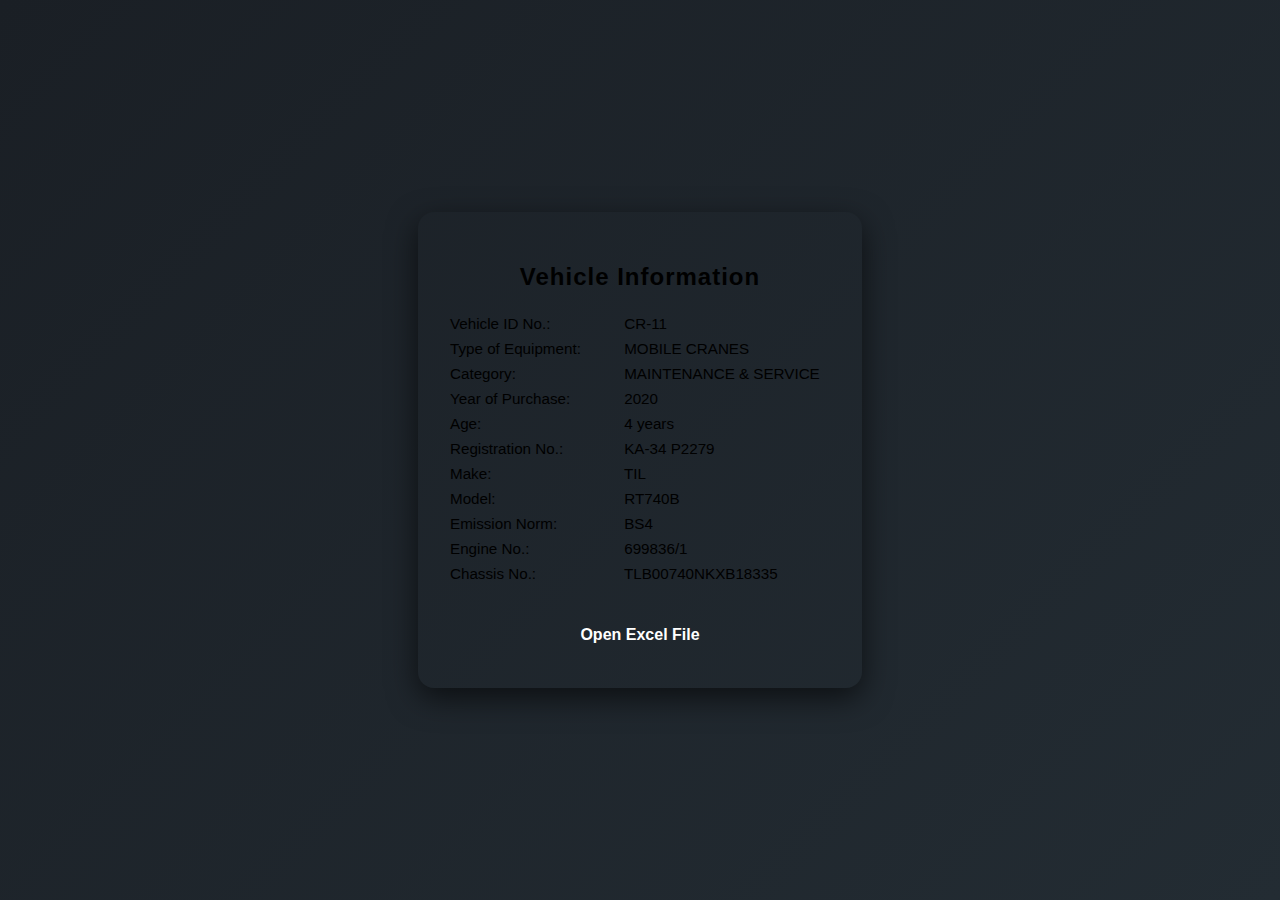
==== CR-11.html @ bc954af9 "Update CR-11.html" ====
<!DOCTYPE html>
<html lang="en">
<head>
  <meta charset="UTF-8" />
  <meta name="viewport" content="width=device-width, initial-scale=1.0"/>
  <title>Vehicle Information Card</title>
  <style>
       :root {
  --primary-color: #d35400; /* Rust orange */
  --secondary-color: #b0b0b0; /* Muted gray */
  --hover-color: #a04000; /* Dark rust */
  --bg-color: rgba(42, 46, 53, 0.3); /* Glass over steel gray */
  --font-color: #f0f0f0; /* Light text */
  --error-color: #e74c3c; /* Red for errors */
  --success-color: #f39c12; /* Industrial yellow for success */
  --border-color: #666; /* Mid gray border */
  --focus-color: #f39c12; /* Highlight input with yellow */
}
body {
  background-color: #fff;
  background-image: none; /* optional: remove logo image if needed */
}

    body {
      margin: 0;
      font-family: 'Roboto', sans-serif;
      background-color: var(--bg-dark);
      color: var(--primary-text);
      display: flex;
      align-items: center;
      justify-content: center;
      height: 100vh;
      background-image: linear-gradient(135deg, #1a1f25 0%, #232c33 100%);
    }

    .card {
      background-color: var(--card-bg);
      border-radius: 16px;
      padding: 2rem;
      width: 380px;
      box-shadow: 0 10px 30px rgba(0, 0, 0, 0.6);
      transition: transform 0.3s ease;
    }

    .card:hover {
      transform: scale(1.02);
    }

    .card h2 {
      text-align: center;
      margin-bottom: 1.5rem;
      font-weight: 600;
      color: var(--accent-color);
      letter-spacing: 1px;
    }

    .card p {
      font-size: 0.95rem;
      margin: 0.5rem 0;
      color: var(--secondary-text);
    }

    .card p span {
      display: inline-block;
      min-width: 170px;
      color: var(--primary-text);
      font-weight: 500;
    }

    .btn {
      display: block;
      width: 100%;
      margin-top: 2rem;
      padding: 0.75rem;
      background-color: var(--btn-bg);
      color: white;
      font-weight: bold;
      border: none;
      border-radius: 10px;
      font-size: 1rem;
      cursor: pointer;
      transition: background-color 0.3s ease;
    }

    .btn:hover {
      background-color: var(--btn-hover);
    }

    a {
      text-decoration: none;
    }
  </style>
</head>
<body>
  <div class="card">
    <h2>Vehicle Information</h2>
    <p><span>Vehicle ID No.:</span> CR-11</p>
    <p><span>Type of Equipment:</span> MOBILE CRANES</p>
    <p><span>Category:</span> MAINTENANCE & SERVICE</p>
    <p><span>Year of Purchase:</span> 2020</p>
    <p><span>Age:</span> 4 years</p>
    <p><span>Registration No.:</span> KA-34 P2279</p>
    <p><span>Make:</span> TIL</p>
    <p><span>Model:</span> RT740B</p>
    <p><span>Emission Norm:</span> BS4</p>
    <p><span>Engine No.:</span> 699836/1</p>
    <p><span>Chassis No.:</span> TLB00740NKXB18335</p>
    <a href="https://jsw-my.sharepoint.com/:x:/g/personal/yamuna_m_jsw_in/ERoFMKfBEzFHpQRWE9IPvKwBg293S1bStSehDndUysqw1Q?e=hY66Fu" target="_blank">
      <button class="btn">Open Excel File</button>
    </a>
  </div>
</body>
</html>
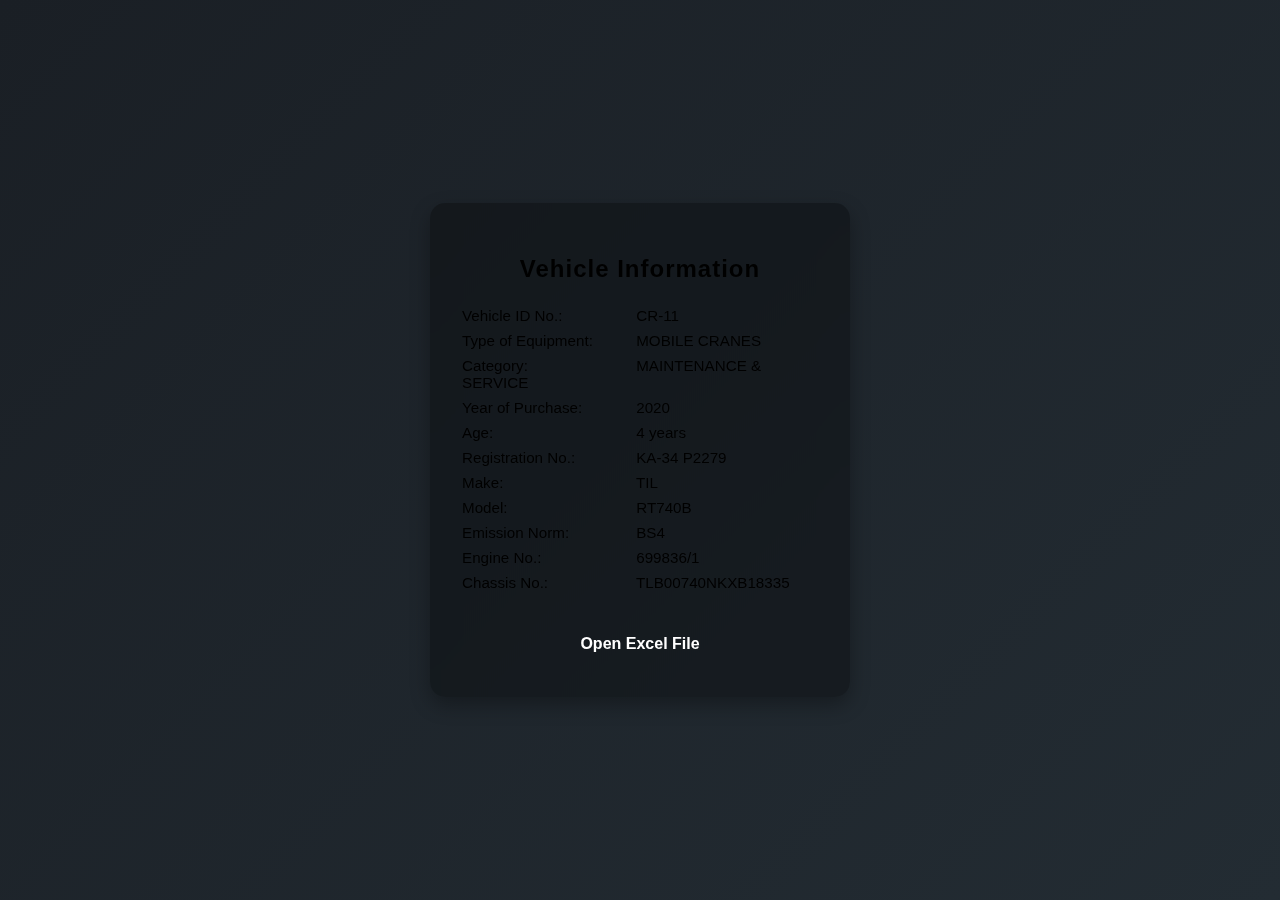
==== commit 3286cd18: "Update CR-11.html" ====
--- a/CR-11.html
+++ b/CR-11.html
@@ -16,10 +16,7 @@
   --border-color: #666; /* Mid gray border */
   --focus-color: #f39c12; /* Highlight input with yellow */
 }
-body {
-  background-color: #fff;
-  background-image: none; /* optional: remove logo image if needed */
-}
+
 
     body {
       margin: 0;
@@ -34,12 +31,17 @@
     }
 
     .card {
-      background-color: var(--card-bg);
-      border-radius: 16px;
+    
+      background-color: rgba(0, 0, 0, 0.3); /* Dark glass effect */
       padding: 2rem;
-      width: 380px;
-      box-shadow: 0 10px 30px rgba(0, 0, 0, 0.6);
-      transition: transform 0.3s ease;
+      border-radius: 15px;
+      box-shadow: 0 8px 20px rgba(0, 0, 0, 0.3);
+      width: 100%;
+      max-width: 420px;
+      backdrop-filter: blur(12px); /* Stronger glass effect */
+      -webkit-backdrop-filter: blur(12px);
+      box-sizing: border-box;
+    
     }
 
     .card:hover {
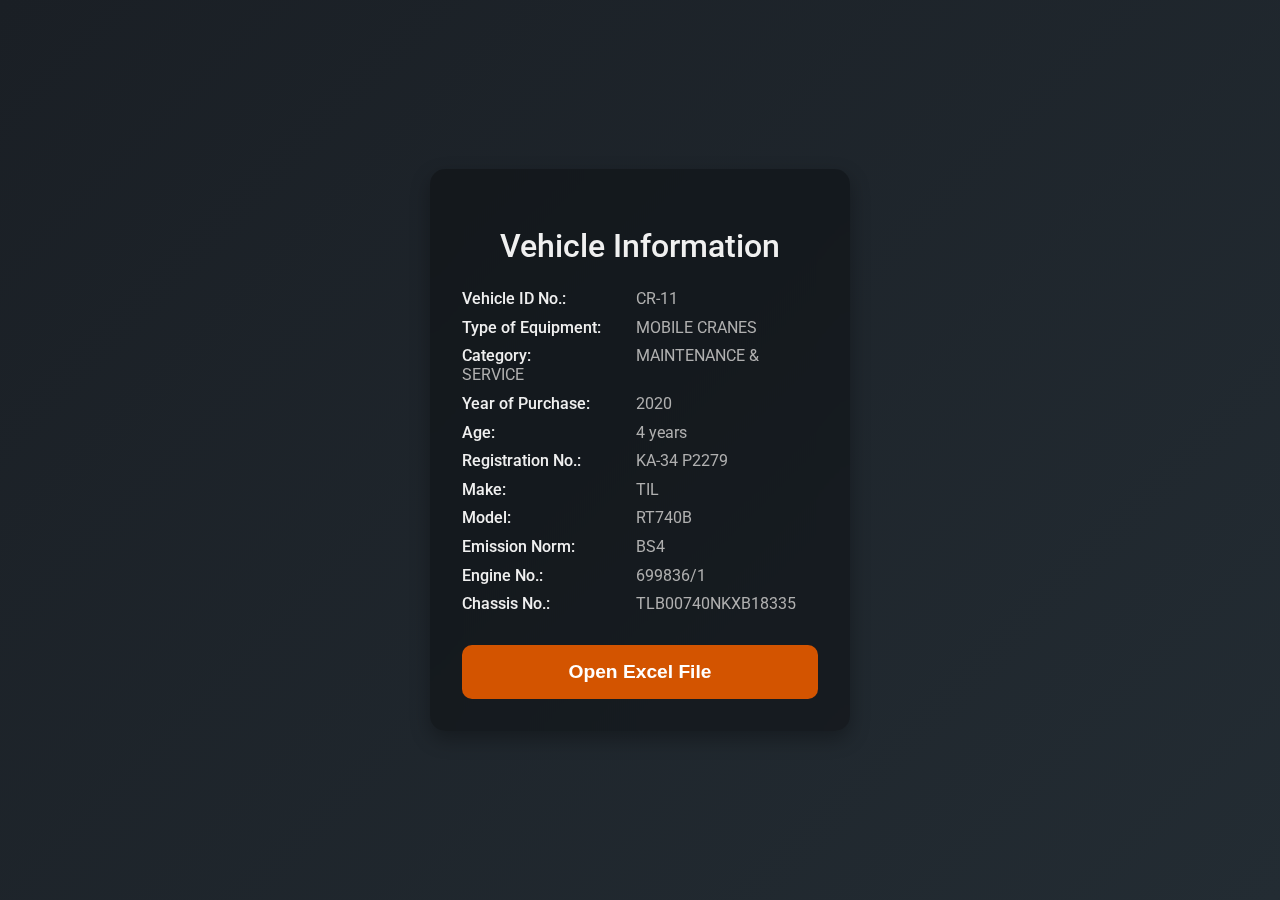
==== commit 2cf6b3c8: "Update CR-11.html" ====
--- a/CR-11.html
+++ b/CR-11.html
@@ -4,44 +4,42 @@
   <meta charset="UTF-8" />
   <meta name="viewport" content="width=device-width, initial-scale=1.0"/>
   <title>Vehicle Information Card</title>
+  <link href="https://fonts.googleapis.com/css2?family=Roboto:wght@400;500&display=swap" rel="stylesheet">
   <style>
-       :root {
-  --primary-color: #d35400; /* Rust orange */
-  --secondary-color: #b0b0b0; /* Muted gray */
-  --hover-color: #a04000; /* Dark rust */
-  --bg-color: rgba(42, 46, 53, 0.3); /* Glass over steel gray */
-  --font-color: #f0f0f0; /* Light text */
-  --error-color: #e74c3c; /* Red for errors */
-  --success-color: #f39c12; /* Industrial yellow for success */
-  --border-color: #666; /* Mid gray border */
-  --focus-color: #f39c12; /* Highlight input with yellow */
-}
-
+    :root {
+      --primary-color: #d35400; /* Rust orange */
+      --secondary-color: #b0b0b0; /* Muted gray */
+      --hover-color: #a04000; /* Dark rust */
+      --bg-color: rgba(42, 46, 53, 0.3); /* Glass over steel gray */
+      --font-color: #f0f0f0; /* Light text */
+      --error-color: #e74c3c;
+      --success-color: #f39c12;
+      --border-color: #666;
+      --focus-color: #f39c12;
+    }
 
     body {
       margin: 0;
       font-family: 'Roboto', sans-serif;
-      background-color: var(--bg-dark);
-      color: var(--primary-text);
+      background: linear-gradient(135deg, #1a1f25 0%, #232c33 100%);
+      color: var(--font-color);
       display: flex;
       align-items: center;
       justify-content: center;
       height: 100vh;
-      background-image: linear-gradient(135deg, #1a1f25 0%, #232c33 100%);
     }
 
     .card {
-    
-      background-color: rgba(0, 0, 0, 0.3); /* Dark glass effect */
+      background-color: rgba(0, 0, 0, 0.3); /* Glass effect */
       padding: 2rem;
       border-radius: 15px;
       box-shadow: 0 8px 20px rgba(0, 0, 0, 0.3);
       width: 100%;
       max-width: 420px;
-      backdrop-filter: blur(12px); /* Stronger glass effect */
+      backdrop-filter: blur(12px);
       -webkit-backdrop-filter: blur(12px);
       box-sizing: border-box;
-    
+      transition: transform 0.3s ease;
     }
 
     .card:hover {
@@ -51,21 +49,21 @@
     .card h2 {
       text-align: center;
       margin-bottom: 1.5rem;
-      font-weight: 600;
-      color: var(--accent-color);
-      letter-spacing: 1px;
+      font-weight: 500;
+      font-size: 2rem;
+      color: var(--font-color);
     }
 
     .card p {
-      font-size: 0.95rem;
-      margin: 0.5rem 0;
-      color: var(--secondary-text);
+      font-size: 1rem;
+      margin: 0.6rem 0;
+      color: var(--secondary-color);
     }
 
     .card p span {
       display: inline-block;
       min-width: 170px;
-      color: var(--primary-text);
+      color: var(--font-color);
       font-weight: 500;
     }
 
@@ -73,23 +71,43 @@
       display: block;
       width: 100%;
       margin-top: 2rem;
-      padding: 0.75rem;
-      background-color: var(--btn-bg);
+      padding: 1rem;
+      background-color: var(--primary-color);
       color: white;
-      font-weight: bold;
+      font-weight: 600;
       border: none;
       border-radius: 10px;
-      font-size: 1rem;
+      font-size: 1.2rem;
       cursor: pointer;
       transition: background-color 0.3s ease;
     }
 
     .btn:hover {
-      background-color: var(--btn-hover);
+      background-color: var(--hover-color);
     }
 
     a {
       text-decoration: none;
+    }
+
+    @media (max-width: 500px) {
+      .card {
+        padding: 1.5rem 1rem;
+        border-radius: 12px;
+      }
+
+      .card h2 {
+        font-size: 1.8rem;
+      }
+
+      .btn {
+        font-size: 1.1rem;
+        padding: 0.8rem;
+      }
+
+      .card p span {
+        min-width: 140px;
+      }
     }
   </style>
 </head>
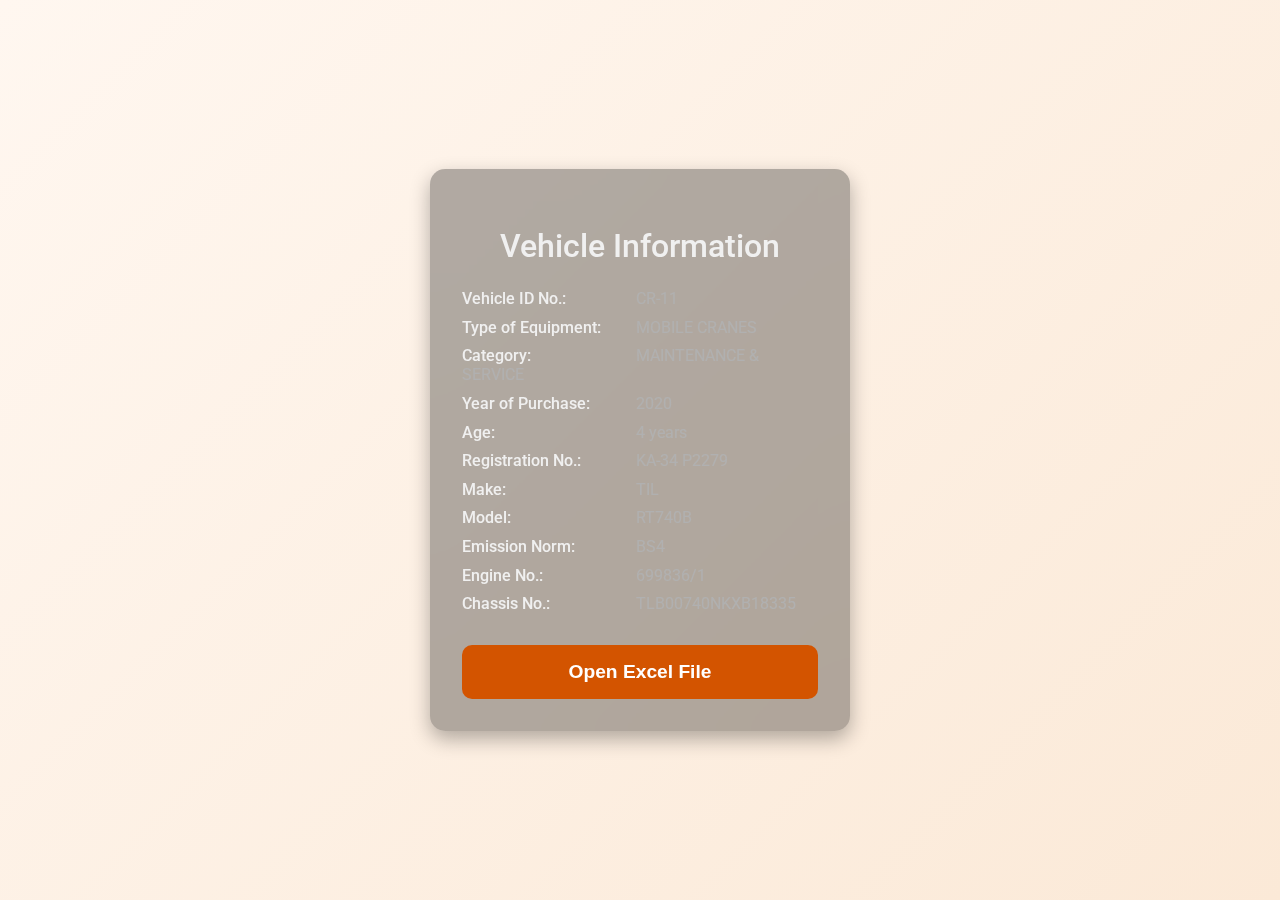
==== commit 02040a90: "Update CR-11.html" ====
--- a/CR-11.html
+++ b/CR-11.html
@@ -20,8 +20,8 @@
 
     body {
       margin: 0;
-      font-family: 'Roboto', sans-serif;
-      background: linear-gradient(135deg, #1a1f25 0%, #232c33 100%);
+      font-family: 'Roboto', sans-serif; 
+      background: linear-gradient(135deg, #fff7f0 0%, #fbe9d7 100%);
       color: var(--font-color);
       display: flex;
       align-items: center;
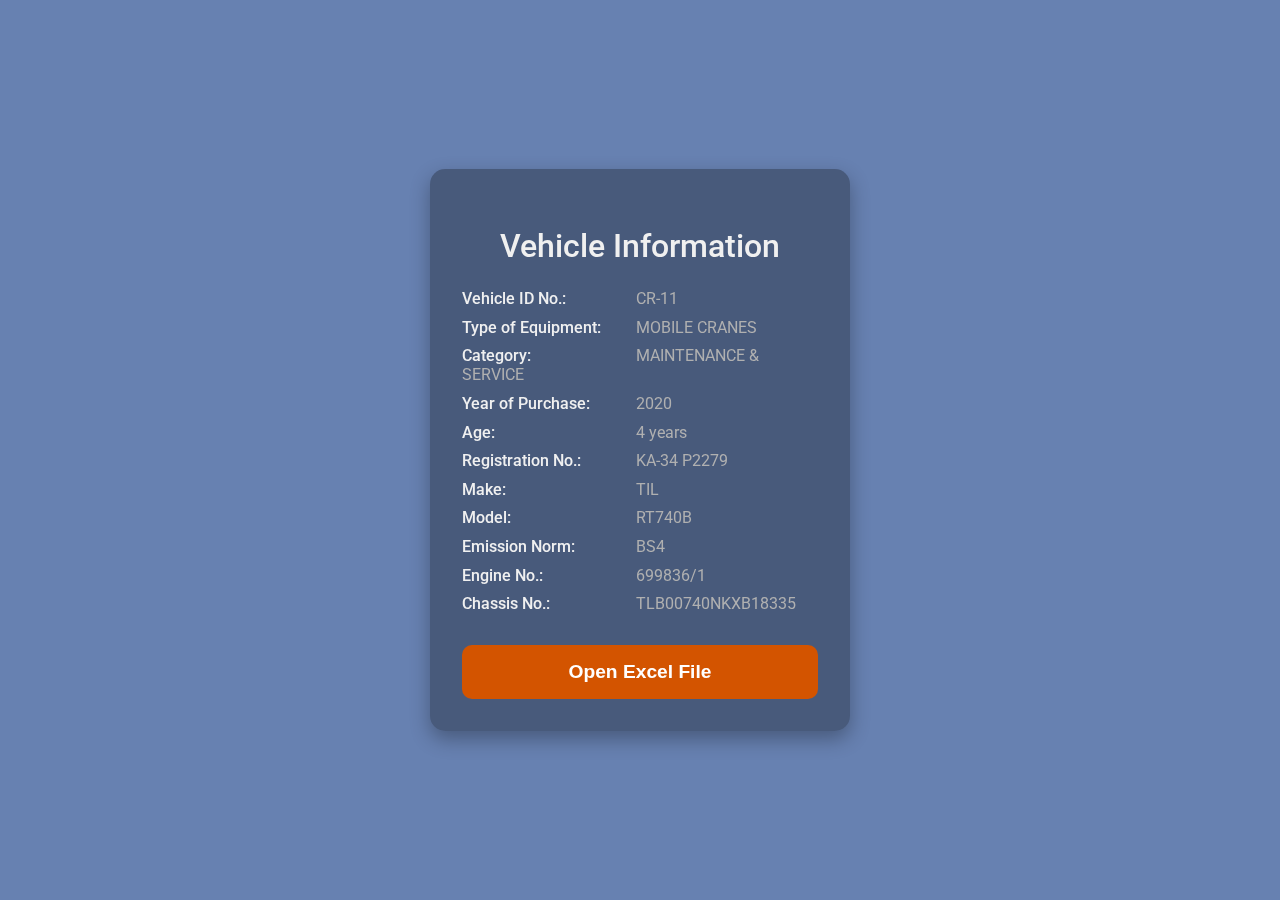
==== commit 9941e61e: "Update CR-11.html" ====
--- a/CR-11.html
+++ b/CR-11.html
@@ -21,7 +21,7 @@
     body {
       margin: 0;
       font-family: 'Roboto', sans-serif; 
-      background: linear-gradient(135deg, #fff7f0 0%, #fbe9d7 100%);
+      background: rgba(103,129,177);
       color: var(--font-color);
       display: flex;
       align-items: center;
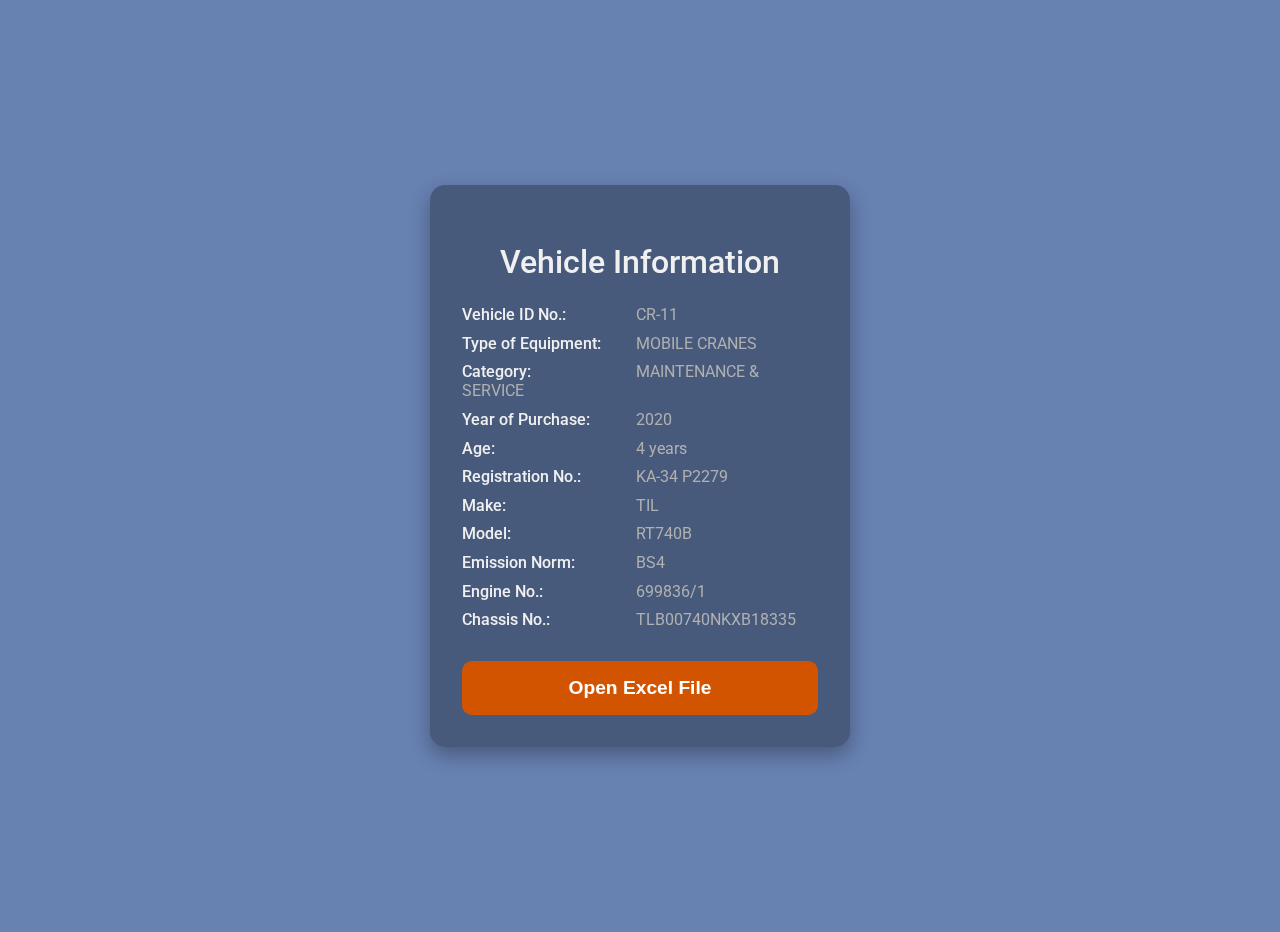
==== commit c92a74af: "Update CR-11.html" ====
--- a/CR-11.html
+++ b/CR-11.html
@@ -20,13 +20,14 @@
 
     body {
       margin: 0;
-      font-family: 'Roboto', sans-serif; 
-      background: rgba(103,129,177);
+      font-family: 'Roboto', sans-serif;
+      background: rgba(103, 129, 177);
       color: var(--font-color);
       display: flex;
       align-items: center;
       justify-content: center;
       height: 100vh;
+      padding: 1rem; /* Added padding for small devices */
     }
 
     .card {
@@ -90,23 +91,52 @@
       text-decoration: none;
     }
 
-    @media (max-width: 500px) {
+    /* Improved Mobile Responsiveness */
+    @media (max-width: 600px) {
+      body {
+        padding: 0.5rem; /* Reduce padding on smaller screens */
+      }
+
       .card {
-        padding: 1.5rem 1rem;
+        padding: 1.5rem 1rem; /* Adjust padding for smaller screens */
         border-radius: 12px;
       }
 
       .card h2 {
-        font-size: 1.8rem;
+        font-size: 1.8rem; /* Reduce the font size */
       }
 
       .btn {
         font-size: 1.1rem;
-        padding: 0.8rem;
+        padding: 0.8rem; /* Adjust button size */
+      }
+
+      .card p {
+        font-size: 0.9rem; /* Slightly smaller text on mobile */
       }
 
       .card p span {
-        min-width: 140px;
+        min-width: 140px; /* Reduce the width of labels for better wrapping */
+      }
+    }
+
+    /* For very small screens like phones in portrait mode */
+    @media (max-width: 400px) {
+      .card h2 {
+        font-size: 1.6rem; /* Smaller font size for small devices */
+      }
+
+      .btn {
+        font-size: 1rem;
+        padding: 0.7rem; /* Smaller button for smaller screens */
+      }
+
+      .card p {
+        font-size: 0.85rem; /* Even smaller text for very small screens */
+      }
+
+      .card p span {
+        min-width: 120px; /* Further reduce the width for text labels */
       }
     }
   </style>
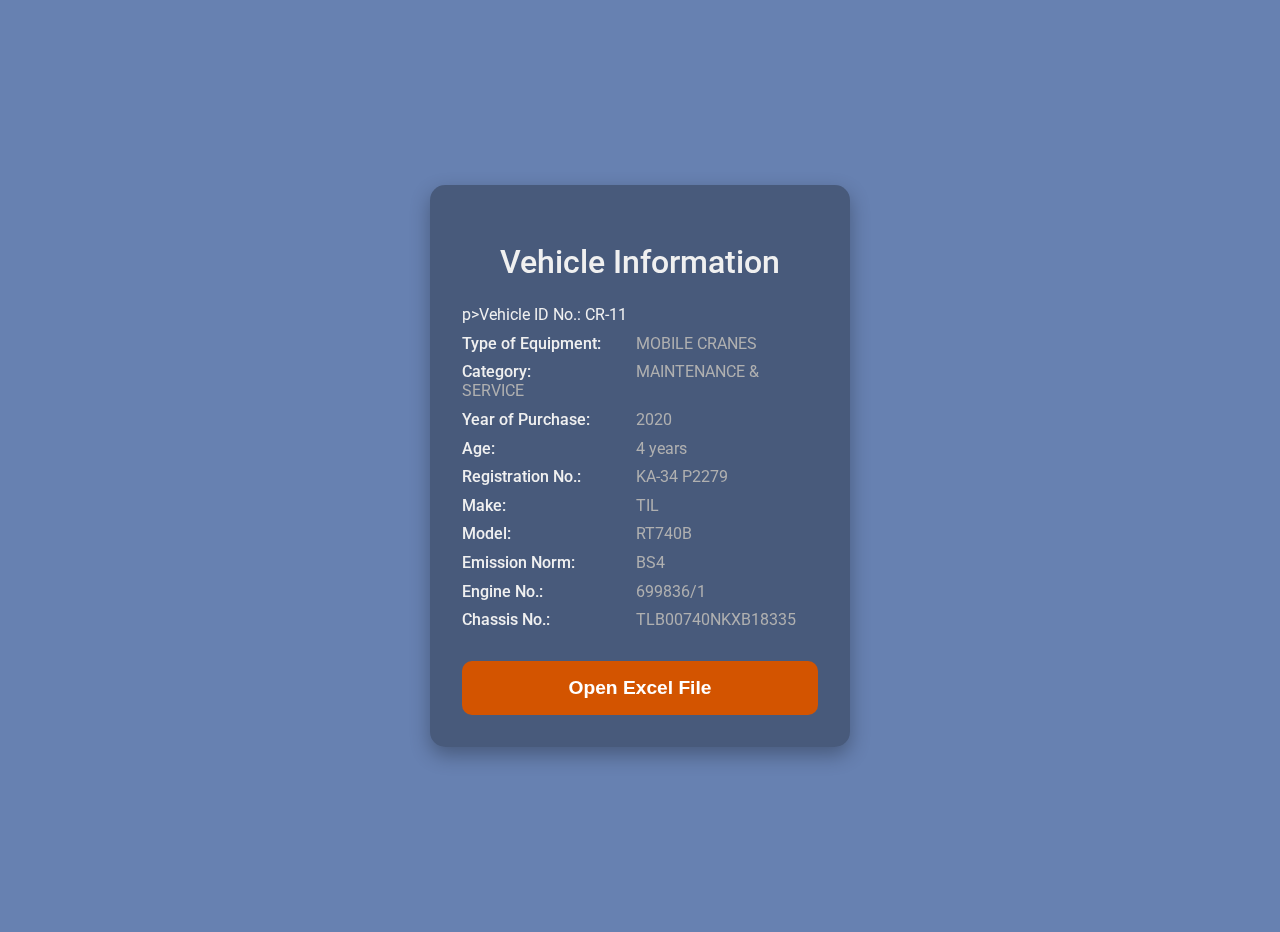
==== commit 3c4f4374: "Update CR-11.html" ====
--- a/CR-11.html
+++ b/CR-11.html
@@ -3,7 +3,7 @@
 <head>
   <meta charset="UTF-8" />
   <meta name="viewport" content="width=device-width, initial-scale=1.0"/>
-  <title>Vehicle Information Card</title>
+  <title>CR-11 Vehicle Card</title>
   <link href="https://fonts.googleapis.com/css2?family=Roboto:wght@400;500&display=swap" rel="stylesheet">
   <style>
     :root {
@@ -144,7 +144,7 @@
 <body>
   <div class="card">
     <h2>Vehicle Information</h2>
-    <p><span>Vehicle ID No.:</span> CR-11</p>
+    p><span>Vehicle ID No.:</span> CR-11</p>
     <p><span>Type of Equipment:</span> MOBILE CRANES</p>
     <p><span>Category:</span> MAINTENANCE & SERVICE</p>
     <p><span>Year of Purchase:</span> 2020</p>
